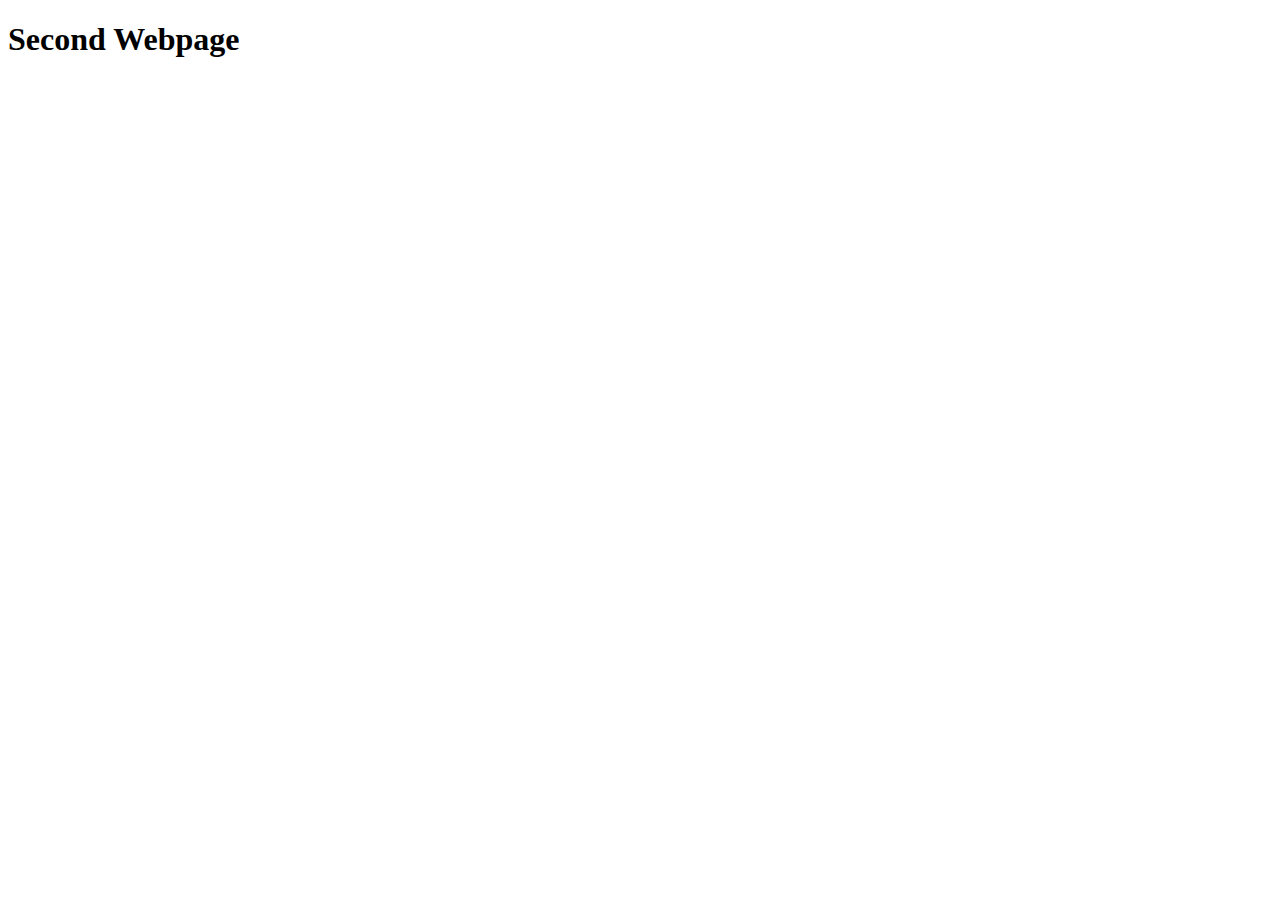
==== second/index.html @ 9a76a91f "Rename second.html to index.html" ====
<!DOCTYPE html>
<html lang="en">
<head>
    <meta charset="UTF-8">
    <meta name="viewport" content="width=device-width, initial-scale=1.0">
    <title>Second Webpage</title>
    <link rel="stylesheet" href="styles.css">
</head>
<body>
    <h1>Second Webpage</h1>
    <!-- Add your content here -->
    <script src="script.js"></script>
</body>
</html>
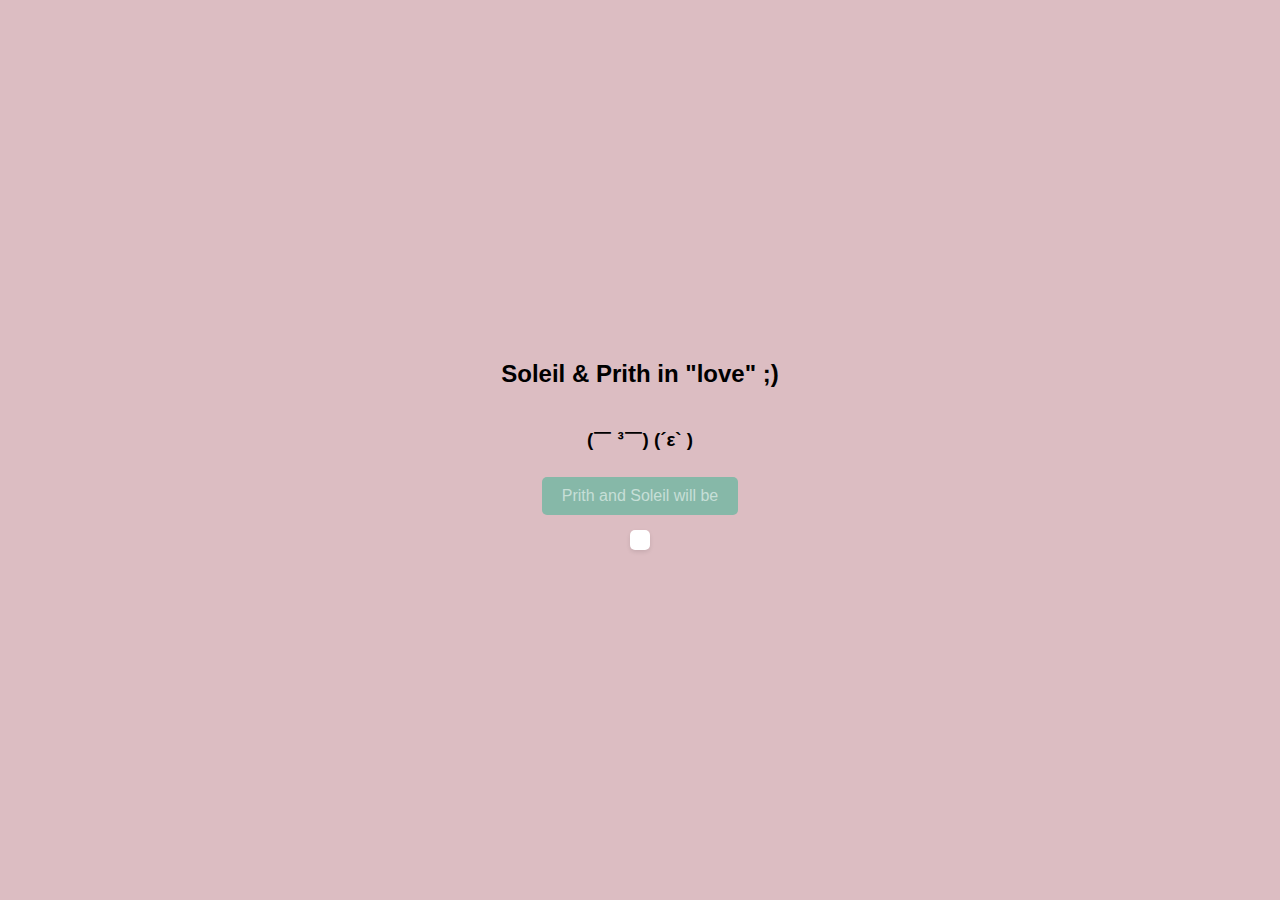
==== commit 6cc38436: "Update index.html" ====
--- a/second/index.html
+++ b/second/index.html
@@ -3,12 +3,18 @@
 <head>
     <meta charset="UTF-8">
     <meta name="viewport" content="width=device-width, initial-scale=1.0">
-    <title>Second Webpage</title>
+    <title>P & S in love</title>
     <link rel="stylesheet" href="styles.css">
+    <link rel="apple-touch-icon" sizes="180x180" href="/apple-touch-icon.png">
+    <link rel="icon" type="image/png" sizes="32x32" href="/favicon-32x32.png">
+    <link rel="icon" type="image/png" sizes="16x16" href="/favicon-16x16.png">
+    <link rel="manifest" href="/site.webmanifest">
 </head>
 <body>
-    <h1>Second Webpage</h1>
-    <!-- Add your content here -->
+    <h2>Soleil & Prith in "love" ;)</h2>
+    <h3>(￣ ³￣) (´ε` )</h3>
+    <button id="button1" class="button button-1">Prith and Soleil will be</button>
+    <p id="output1"></p>
     <script src="script.js"></script>
 </body>
 </html>
--- a/second/styles.css
+++ b/second/styles.css
@@ -0,0 +1,54 @@
+/* styles.css */
+body {
+    font-family: Arial, sans-serif;
+    margin: 0;
+    padding: 0;
+    background-color: #DCBDC2;
+    display: flex;
+    flex-direction: column;
+    align-items: center;
+    justify-content: center;
+    height: 100vh;
+}
+
+button {
+    padding: 10px 20px;
+    font-size: 16px;
+    border: none;
+    border-radius: 5px;
+    margin: 5px;
+    cursor: pointer;
+}
+
+.button-1 {
+    background-color: #86B8A8;
+    color: #C6DFD7;
+}
+
+/* Button 2 style */
+.button-2 {
+    background-color: #E2B639;
+    color: #E7D29C;
+}
+
+/* Button 3 style */
+.button-3 {
+    background-color: #B8C3D2;
+    color: #D4D9E3;
+}
+p {
+    margin: 10px;
+    font-size: 18px;
+    color: #333;
+    text-align: center;
+    background-color: #fff;
+    border-radius: 5px;
+    padding: 10px;
+    box-shadow: 0 2px 4px rgba(0, 0, 0, 0.1);
+}
+
+@media (max-width: 768px) {
+    p {
+        font-size: 16px;
+    }
+}
